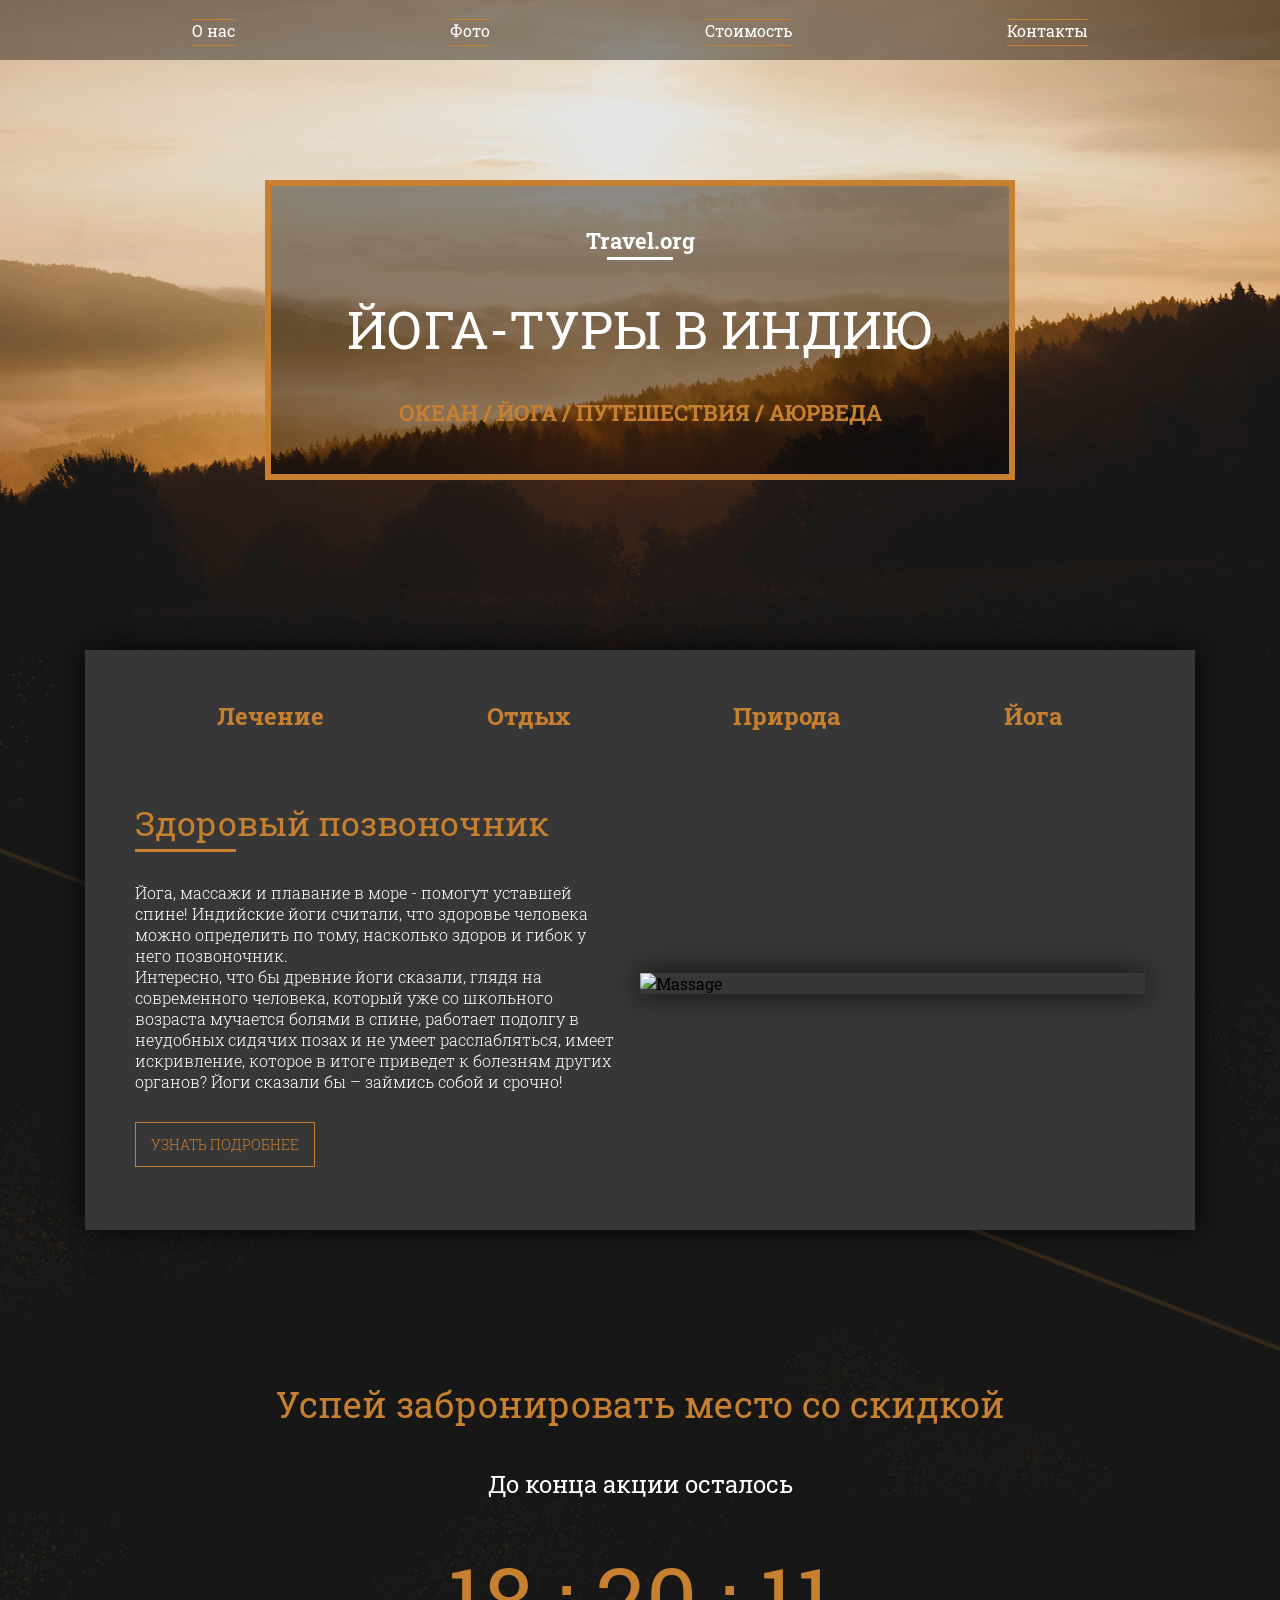
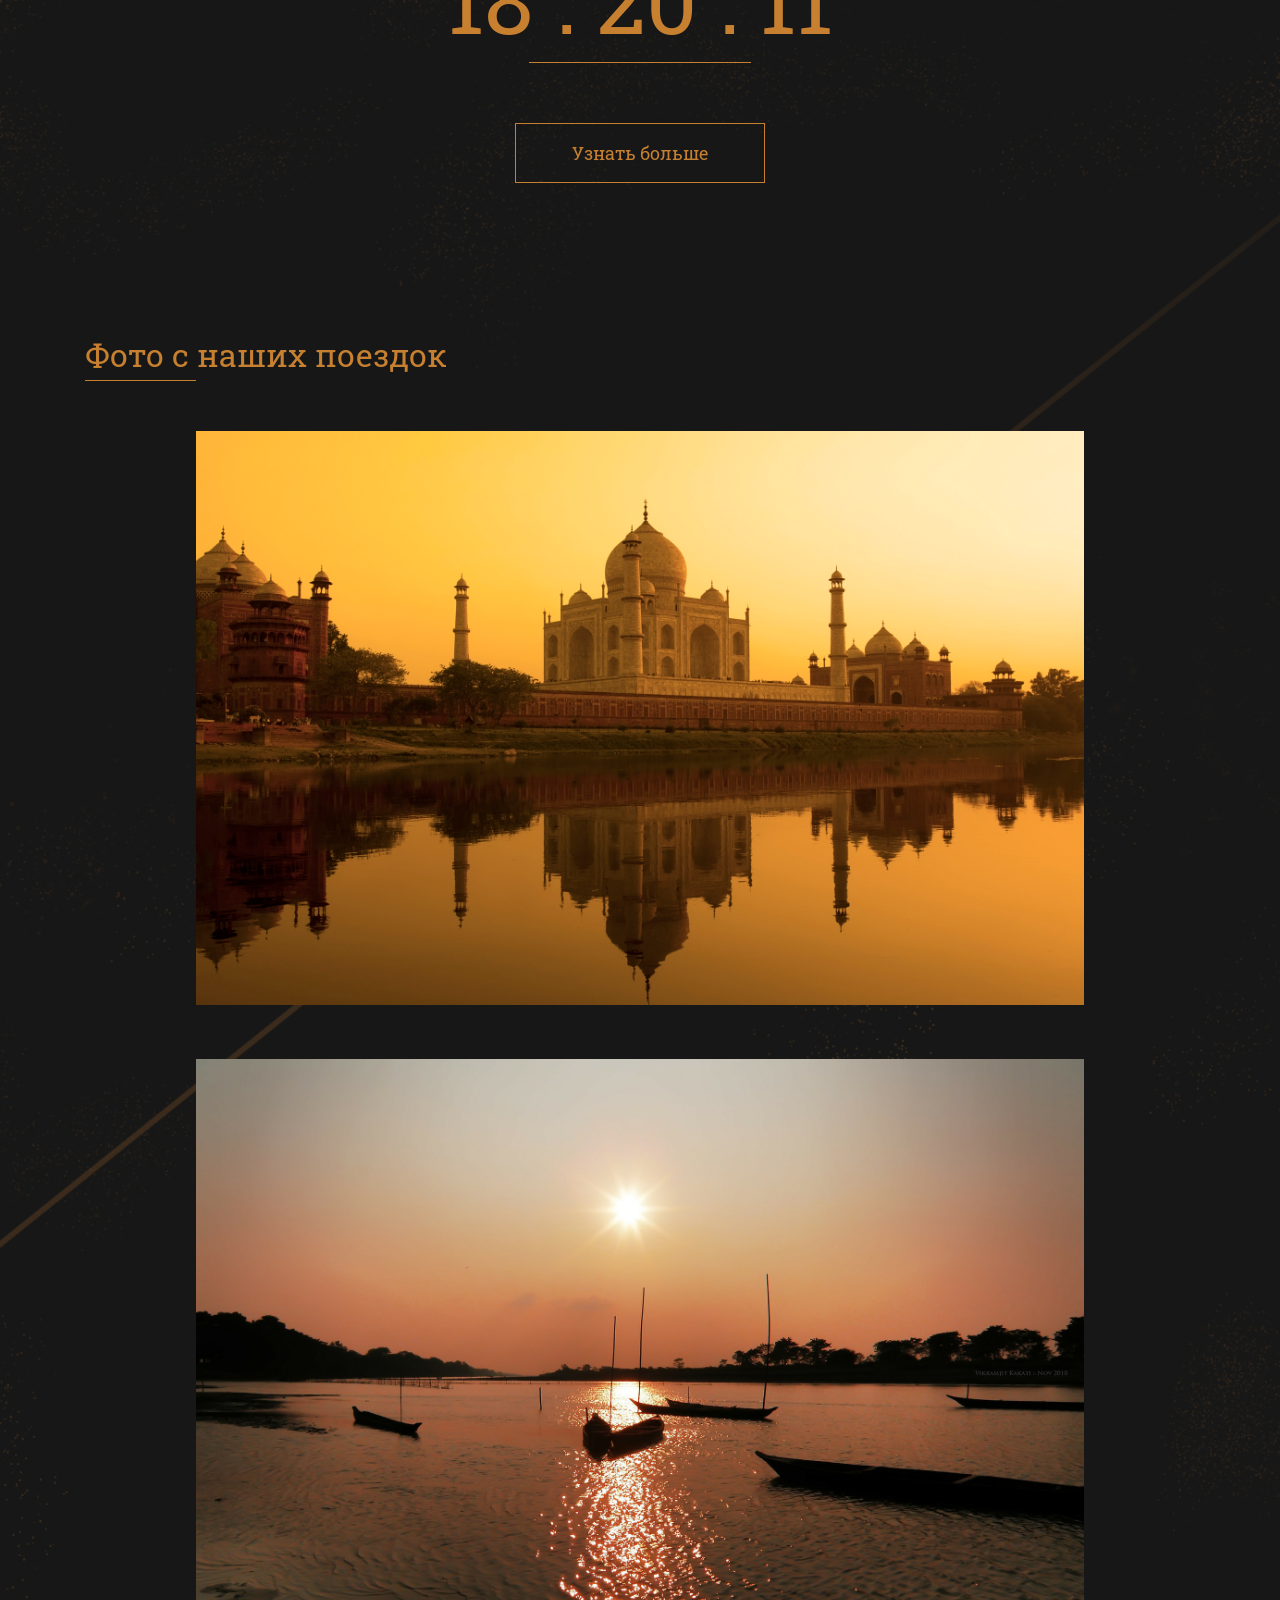
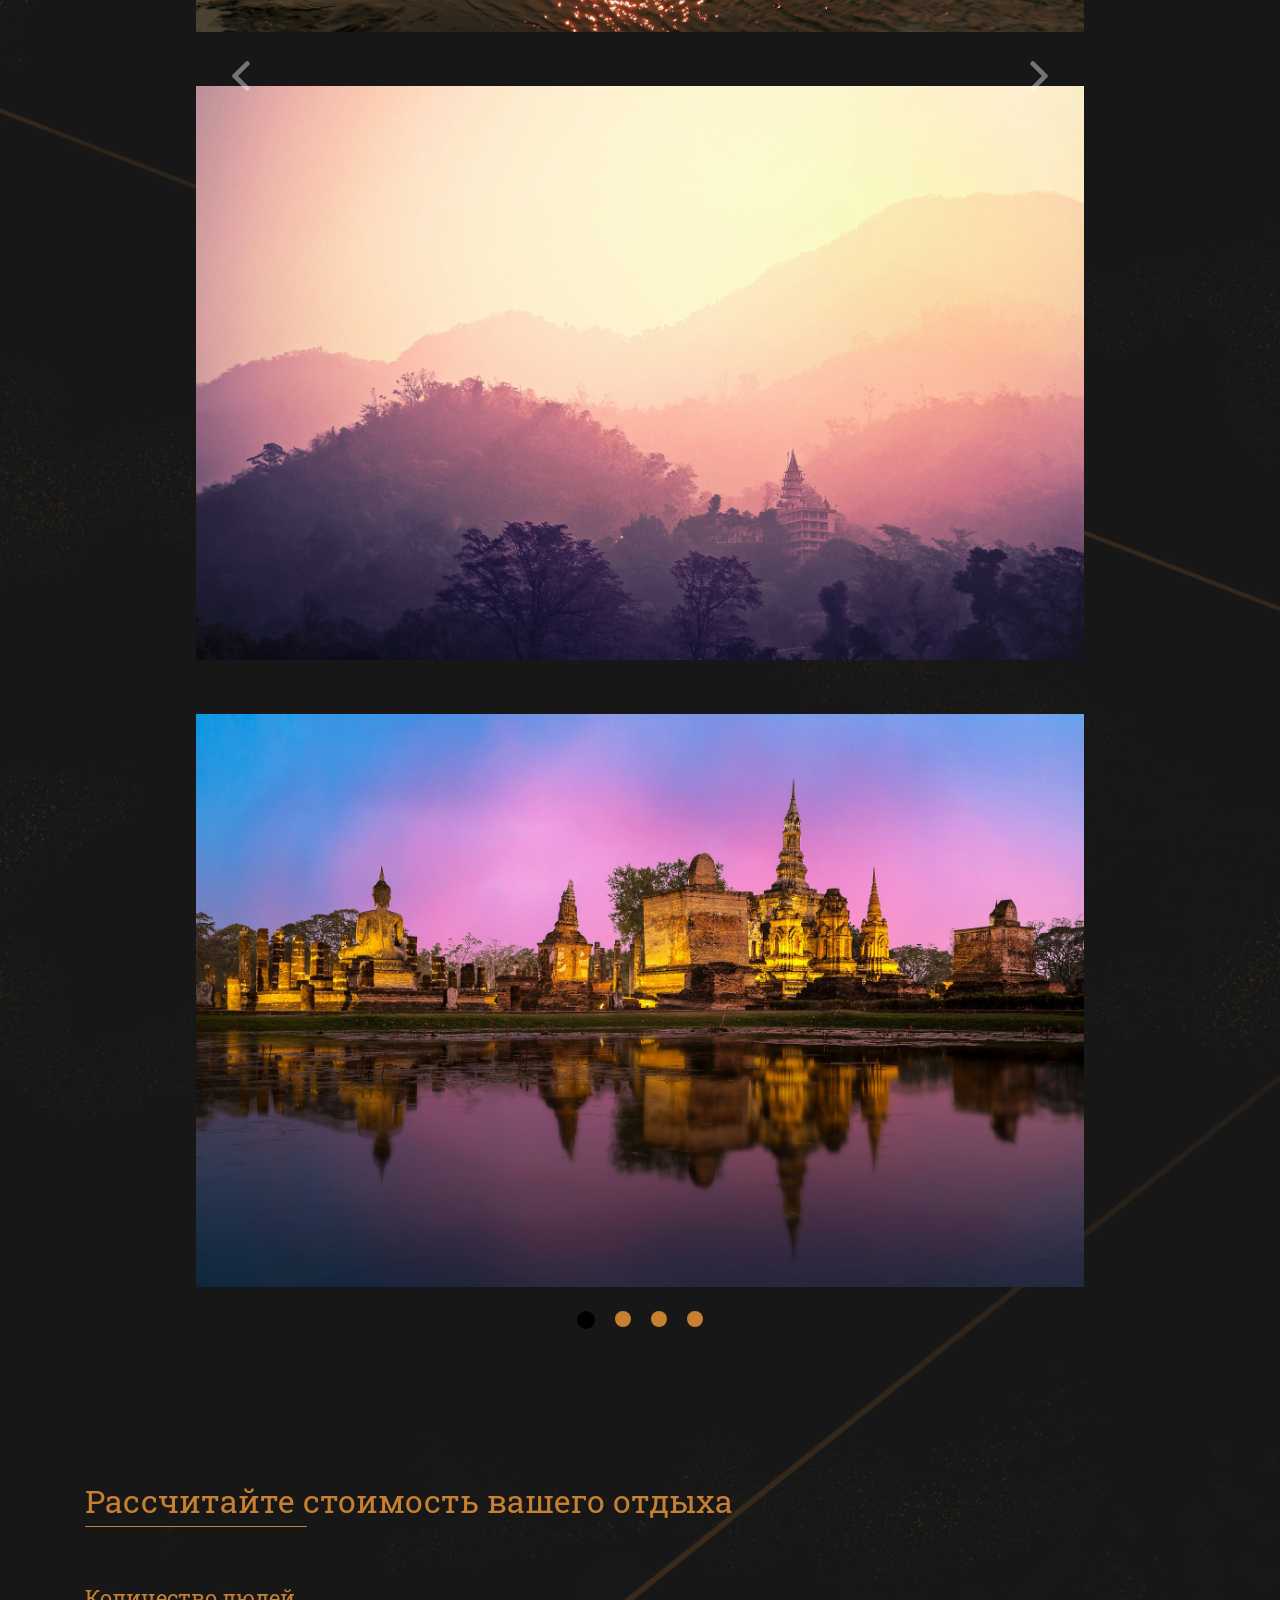
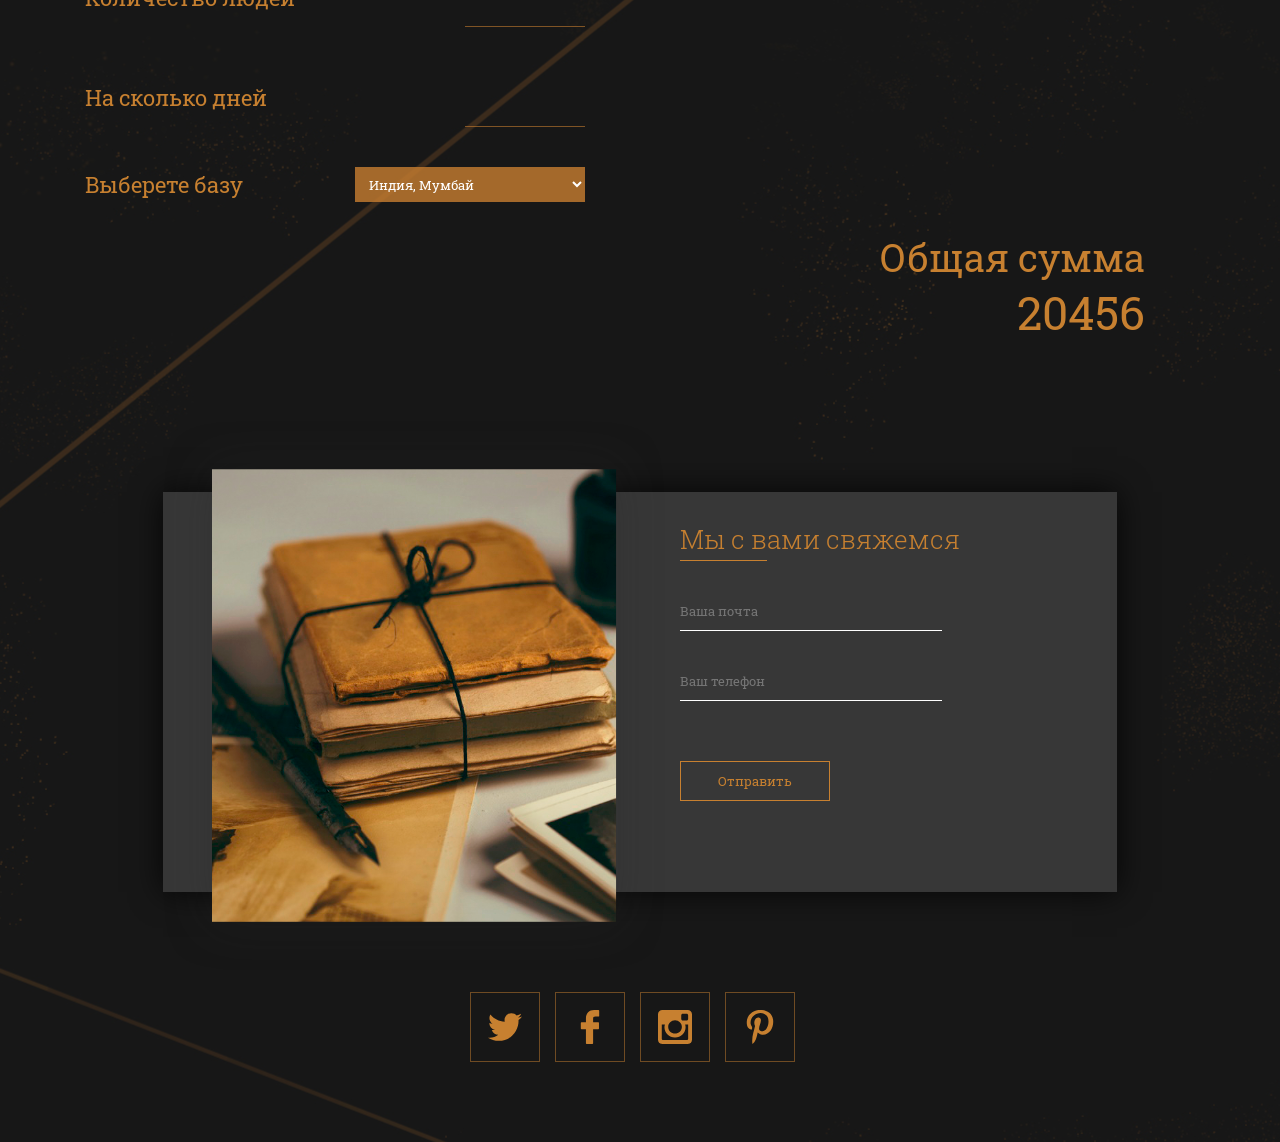
==== yoga/index.html @ 32085147 "lesson19" ====
<!DOCTYPE html>
<html lang="ru">
<head>
	<meta charset="UTF-8">
	<title>Yoga</title>

	<link href="https://fonts.googleapis.com/css?family=Roboto+Slab:300,400,700&amp;subset=cyrillic-ext" rel="stylesheet">
	<link rel="stylesheet" href="css/bootstrap-grid.min.css">
	<link rel="stylesheet" href="css/style.css">
</head>
<body>
	<header>
		<div class="container">
			<nav>
				<ul>
					<li><a href="#about">О нас</a></li>
					<li><a href="#photo">Фото</a></li>
					<li><a href="#price">Стоимость</a></li>
					<li><a href="#contacts">Контакты</a></li>
				</ul>
			</nav>
		</div>
	</header>
	<div class="main">
		<div class="container">
			<div class="row">
				<div class="col-12">
					<div class="main-block">
						<div class="main-block-link">
							Travel.org
						</div>
						<div class="main-block-title">
							йога-туры в индию
						</div>
						<div class="main-block-descr">
							океан / йога / путешествия / аюрведа
						</div>
					</div>
				</div>
			</div>
		</div>
	</div>
	<div class="content">
		<div class="container" id="about">
			<div class="info" >
				<div class="info-header">
					<div class="info-header-tab">Лечение</div>
					<div class="info-header-tab">Отдых</div>
					<div class="info-header-tab">Природа</div>
					<div class="info-header-tab">Йога</div>
				</div>
				<div class="info-tabcontent fade">
					<div class="description">
						<div class="description-title">Здоровый позвоночник</div>
						<div class="description-text">Йога, массажи и плавание в море - помогут уставшей спине! Индийские йоги считали, что здоровье человека можно определить по тому, насколько здоров и гибок у него позвоночник.<br> Интересно, что бы древние йоги сказали, глядя на современного человека, который уже со школьного возраста мучается болями в спине, работает подолгу в неудобных сидячих позах и не умеет расслабляться, имеет искривление, которое в итоге приведет к болезням других органов? Йоги сказали бы – займись собой и срочно!
						</div>
						<div class="description-btn">
							Узнать подробнее
						</div>
					</div>
					<div class="photo">
						<img src="img/massage.jpg" alt="Massage">
					</div>
				</div>
				<div class="info-tabcontent fade">
					<div class="description">
						<div class="description-title">Антистресс</div>
						<div class="description-text">Аюрведа и йога утверждают, что главным источником здоровья нашего организма является здоровый ум. Программа «Антистресс» сначала убирает последствия стресса на физическом уровне, потом помогает избавиться от негативных и навязчивых мыслей, затем повышает общий уровень энергии.<br> Вы наконец вспомните ощущение "свободной головы", ощутите прилив физических сил и вспомните, что такое счастье.</div>
						<div class="description-btn">
							Узнать подробнее
						</div>
					</div>
					<div class="photo">
						<img src="img/sunset.jpg" alt="sunset">
					</div>
				</div>
				<div class="info-tabcontent fade">
					<div class="description">
						<div class="description-title">Восстановление</div>
						<div class="description-text">Стрессы, жизнь в условиях города, плохая экология, загрязненные продукты и вода, напряженный ритм жизни - все это день ото дня отбирает у нас молодость и хорошее здоровье.<br> Одним кремом для лица не решить проблему омоложения организма, когда тебе за 40. Согласны?</div>
						<div class="description-btn">
							Узнать подробнее
						</div>
					</div>
					<div class="photo">
						<img src="img/sunrise.jpg" alt="sunrise">
					</div>
				</div>
				<div class="info-tabcontent fade">
					<div class="description">
						<div class="description-title">Йога и аюрведа</div>
						<div class="description-text">Несколько лет назад мы разработали специальные программы по йоге и аюрведе - и мы поняли, что они отлично работают - на опыте 530 наших туристов! В каждой из этих программ есть одна цель, на достижение которой будут направлены и асаны, и дыхательные практики, и медитации, и аюрведические процедуры, будут читаться лекции по этой теме. <br>Йога и аюрведа - два сильных война, которые сообща будут бороться с проблемами и болезнями.</div>
						<div class="description-btn">
							Узнать подробнее
						</div>
					</div>
					<div class="photo">
						<img src="img/yoga.jpg" alt="yoga">
					</div>
				</div>
			</div>
			<div class="timer">
				<div class="timer-title">Успей забронировать место со скидкой</div>
				<div class="timer-action">
					До конца акции осталось
				</div>
				<div class="timer-numbers" id="timer">
					<span class="hours">18</span>
					<span>:</span>
					<span class="minutes">20</span>
					<span>:</span>
					<span class="seconds">11</span>
				</div>
			</div>
			<button class="more"> Узнать больше</button>
			<div class="slider" id="photo">
				<div class="slider-title">Фото с наших поездок
				</div>
				<div class="wrap">

					<div class="slider-item fade">
						<img src="img/slider_1.jpg" alt="slider">
					</div>
					<div class="slider-item fade">
						<img src="img/slider_2.jpg" alt="slider">
					</div>
					<div class="slider-item fade">
						<img src="img/slider_3.jpg" alt="slider">
					</div>
					<div class="slider-item fade">
						<img src="img/slider_4.jpg" alt="slider">
					</div>

					<div class="prev"><div class="arrow-left"></div></div>
					<div class="next"><div class="arrow-right"></div></div>
				</div>
				<div class="slider-dots">
					<div class="dot dot-active"></div>
					<div class="dot"></div>
					<div class="dot"></div>
					<div class="dot"></div>
				</div>
			</div>
			<div class="counter" id="price">
				<div class="counter-title">Рассчитайте стоимость вашего отдыха
				</div>
				<div class="counter-block">
					<div class="counter-block-option">Количество людей</div>
					<input type="number" min="1" step="1" class="counter-block-input">
				</div>
				<div class="counter-block">
					<div class="counter-block-option">На сколько дней</div>
					<input type="number" min="1" step="1" class="counter-block-input">
				</div>
				<div class="counter-block">
					<div class="counter-block-option">Выберете базу</div>
					<select name="place" id="select">
						<option id="mumbai" value="1">Индия, Мумбай</option>
						<option id="kerala" value="1.5">Индия, Керала</option>
						<option id="varanasi" value="1.8">Индия, Варанаси</option>
					</select>
				</div>
				<div class="counter-total">
					Общая сумма<br>
					<span id="total">20456</span>
				</div>
			</div>
			<div class="contact" id="contacts">
				<div class="contact-img">
					<img src="img/letter.png" alt="letter">
				</div>
				<div class="contact-form">
					<div class="contact-form-title">
						Мы с вами свяжемся
					</div>
					<form id="form">
						<input required type="email" placeholder="Ваша почта">
						<input required type="tel" placeholder="Ваш телефон">
						<button type="submit">Отправить</button>
					</form>
				</div>
			</div>
		</div>
		<footer>
			<div class="container">
				<div class="social">
					<div class="social-block">
						<a href="#">
						<img src="logo/twitter-logo-silhouette.svg" alt="">
						</a>
					</div>
					<div class="social-block">
						<a href="#">
						<img src="logo/facebook-logo.svg" alt="">
						</a>
					</div>
					<div class="social-block">
						<a href="#">
						<img src="logo/instagram-social-network-logo-of-photo-camera.svg" alt="">
						</a>
					</div>
					<div class="social-block">
						<a href="#">
						<img src="logo/pinterest-logo.svg" alt="">
						</a>
					</div>
				</div>
			</div>
		</footer>
	</div>
	<div class="overlay fade">
	 		<div class="popup">
				<div class="popup-close">&times;
				</div>
				<div class="popup-title">
				Форма обратной связи</div>
					<div class="popup-form">
						<form action="#" class="main-form">
							<div class="popup-form-header">
								Узнайте больше о своём отдыхе
							</div>
								<label class="popup-form__label" for="phone">
								Введите ваш номер телефона:
								</label>
								<input class="popup-form__input" name="phone" type="tel" required placeholder="+7(978) 973 33 45">
								<button class="button popup-form__btn">
									Оставить заявку!
								</button>
						</form>
					</div>
	 		</div>
	</div>
	<script src="js/scripts.js"></script>
</body>
</html>
---- yoga/css/style.css ----
.fade {
  -webkit-animation-name: fade;
          animation-name: fade;
  -webkit-animation-duration: 2.5s;
          animation-duration: 2.5s;
  -webkit-animation-name: fade;
  -webkit-animation-duration: 2.5s;
}
@-webkit-keyframes fade {
  from {
    opacity: 0.1;
  }
  to {
    opacity: 1;
  }
}
@keyframes fade {
  from {
    opacity: 0.1;
  }
  to {
    opacity: 1;
  }
}
.more-splash {
  -webkit-animation-name: splash;
          animation-name: splash;
  -webkit-animation-duration: 1.7s;
          animation-duration: 1.7s;
}
@-webkit-keyframes splash {
  from {
    box-shadow: 0 0 10px #c78030;
  }
  to {
    box-shadow: 0 0 60px #c78030;
  }
}
@keyframes splash {
  from {
    box-shadow: 0 0 10px #c78030;
  }
  to {
    box-shadow: 0 0 60px #c78030;
  }
}
* {
  box-sizing: border-box;
  margin: 0;
  padding: 0;
  outline: none;
  font-family: "Roboto Slab";
}
a {
  color: inherit;
  text-decoration: none;
}
a:visited,
a:hover,
a:focus,
a:active {
  text-decoration: none;
  color: inherit;
}
header {
  width: 100%;
  height: 60px;
  position: fixed;
  top: 0;
  background-color: rgba(0, 0, 0, 0.4);
  z-index: 10;
}
header ul {
  height: 60px;
  display: -webkit-box;
  display: -webkit-flex;
  display: -ms-flexbox;
  display: flex;
  list-style-type: none;
  -webkit-justify-content: space-around;
      -ms-flex-pack: distribute;
          justify-content: space-around;
  -webkit-box-align: center;
  -webkit-align-items: center;
      -ms-flex-align: center;
          align-items: center;
  color: #fff;
}
header ul li:after {
  content: '';
  display: block;
  width: 100%;
  height: 1px;
  background-color: #c78030;
  margin-top: 4px;
  -webkit-transition: 0.4s;
          transition: 0.4s;
}
header ul li:before {
  content: '';
  display: block;
  width: 100%;
  right: 0;
  height: 1px;
  background-color: #c78030;
  margin-top: 4px;
  -webkit-transition: 0.4s;
          transition: 0.4s;
}
.main {
  height: 650px;
  width: 100%;
  background: url(../img/bg.jpg) center no-repeat;
  background-size: cover;
}
.main-block {
  width: 750px;
  min-height: 300px;
  border: 6px solid #c78030;
  background-color: rgba(0, 0, 0, 0.4);
  margin: 0 auto;
  padding: 40px;
  margin-top: 180px;
  text-align: center;
}
.main-block-link {
  color: #fff;
  font-size: 22px;
  font-weight: bold;
}
.main-block-link:after {
  content: '';
  display: block;
  width: 10%;
  height: 3px;
  background-color: #fff;
  margin: 0 auto;
  margin-top: 2px;
}
.main-block-title {
  color: #fff;
  text-transform: uppercase;
  font-size: 52px;
  margin-top: 35px;
}
.main-block-descr {
  color: #c78030;
  text-transform: uppercase;
  font-size: 22px;
  margin-top: 35px;
  font-weight: bold;
}
.content {
  width: 100%;
  min-height: 3200px;
  background: url(../img/main_bg.jpg);
  background-position: 50% 30%;
}
.content .info {
  width: 100%;
  min-height: 580px;
  background-color: #373737;
  padding: 50px;
  box-shadow: 0px 0px 30px rgba(0, 0, 0, 0.8);
}
.content .info-header {
  width: 100%;
  height: 50px;
  display: -webkit-box;
  display: -webkit-flex;
  display: -ms-flexbox;
  display: flex;
  -webkit-justify-content: space-around;
      -ms-flex-pack: distribute;
          justify-content: space-around;
}
.content .info-header-tab {
  color: #c78030;
  font-weight: bold;
  font-size: 24px;
  cursor: pointer;
}
.content .info-header-tab:after {
  content: '';
  display: block;
  width: 0%;
  height: 3px;
  background-color: #c78030;
  margin-top: 4px;
  -webkit-transition: 0.4s;
          transition: 0.4s;
}
.content .info-header-tab:hover:after {
  width: 60%;
}
.content .info-tabcontent {
  width: 100%;
  display: -webkit-box;
  display: -webkit-flex;
  display: -ms-flexbox;
  display: flex;
  padding-top: 50px;
  -webkit-transition: 0.3s;
          transition: 0.3s;
}
.content .info-tabcontent .description,
.content .info-tabcontent .photo {
  width: 50%;
}
.content .info-tabcontent .description-title {
  font-size: 34px;
  color: #c78030;
}
.content .info-tabcontent .description-title:after {
  content: '';
  display: block;
  width: 20%;
  height: 3px;
  background-color: #c78030;
  margin-top: 4px;
}
.content .info-tabcontent .description-text {
  margin-top: 30px;
  color: #fff;
  font-weight: 300;
  padding-right: 20px;
}
.content .info-tabcontent .description-btn {
  width: 180px;
  height: 45px;
  line-height: 43px;
  margin-top: 30px;
  border: 1px solid #c78030;
  font-size: 14px;
  color: #c78030;
  text-transform: uppercase;
  font-weight: bold;
  text-align: center;
  font-weight: 300;
  cursor: pointer;
}
.content .info-tabcontent .description-btn:hover {
  box-shadow: 0px 0px 5px #c78030;
}
.content .info-tabcontent .photo {
  display: -webkit-box;
  display: -webkit-flex;
  display: -ms-flexbox;
  display: flex;
  -webkit-box-align: center;
  -webkit-align-items: center;
      -ms-flex-align: center;
          align-items: center;
}
.content .info-tabcontent .photo img {
  width: 100%;
  box-shadow: 0px 0px 30px rgba(0, 0, 0, 0.8);
}
.content .info .hide {
  display: none;
}
.content .info .show {
  display: -webkit-box;
  display: -webkit-flex;
  display: -ms-flexbox;
  display: flex;
}
.content .timer {
  margin-top: 150px;
  text-align: center;
}
.content .timer-title {
  font-size: 36px;
  color: #c78030;
}
.content .timer-action {
  font-size: 24px;
  color: #fff;
  margin-top: 40px;
}
.content .timer-numbers {
  margin-top: 40px;
  font-size: 90px;
  color: #c78030;
}
.content .timer-numbers:after {
  content: '';
  display: block;
  width: 20%;
  height: 1px;
  background-color: #c78030;
  margin: 0 auto;
  margin-top: 4px;
}
.content .slider {
  margin-top: 150px;
  position: relative;
}
.content .slider-title {
  font-size: 32px;
  color: #c78030;
}
.content .slider-title:after {
  content: '';
  display: block;
  width: 10%;
  height: 1px;
  background-color: #c78030;
  margin-top: 4px;
}
.content .slider .wrap {
  width: 100%;
  position: relative;
}
.content .slider .wrap .slider-item {
  width: 80%;
  margin: 0 auto;
  margin-top: 50px;
  position: relative;
}
.content .slider .wrap .slider-item img {
  width: 100%;
}
.content .slider .wrap .prev {
  position: absolute;
  cursor: pointer;
  top: 0;
  width: 90px;
  left: 10%;
  background-color: rgba(0, 0, 0, 0);
  -webkit-transition: 0.3s;
          transition: 0.3s;
  height: 100%;
}
.content .slider .wrap .prev:hover {
  background-color: rgba(0, 0, 0, 0.4);
}
.content .slider .wrap .prev:hover .arrow-left {
  opacity: 1;
}
.content .slider .wrap .prev .arrow-left {
  width: 30px;
  height: 30px;
  background: url(../icons/left-arrow.svg) center no-repeat;
  background-size: cover;
  position: absolute;
  top: 50%;
  left: 50%;
  -webkit-transform: translate(-50%);
      -ms-transform: translate(-50%);
          transform: translate(-50%);
  opacity: .4;
  -webkit-transition: 1s;
          transition: 1s;
}
.content .slider .wrap .next {
  position: absolute;
  cursor: pointer;
  top: 0;
  width: 90px;
  background-color: rgba(0, 0, 0, 0);
  -webkit-transition: 0.3s;
          transition: 0.3s;
  height: 100%;
  right: 10%;
}
.content .slider .wrap .next:hover {
  background-color: rgba(0, 0, 0, 0.4);
}
.content .slider .wrap .next:hover .arrow-right {
  opacity: 1;
}
.content .slider .wrap .next .arrow-right {
  width: 30px;
  height: 30px;
  background: url(../icons/right-arrow.svg) center no-repeat;
  background-size: cover;
  position: absolute;
  top: 50%;
  left: 50%;
  -webkit-transform: translate(-50%);
      -ms-transform: translate(-50%);
          transform: translate(-50%);
  opacity: .4;
  -webkit-transition: 1s;
          transition: 1s;
}
.content .slider-dots {
  width: 90%;
  margin: 0 auto;
  margin-top: 20px;
  display: -webkit-box;
  display: -webkit-flex;
  display: -ms-flexbox;
  display: flex;
  -webkit-box-pack: center;
  -webkit-justify-content: center;
      -ms-flex-pack: center;
          justify-content: center;
}
.content .slider-dots .dot {
  cursor: pointer;
  height: 16px;
  width: 16px;
  margin: 0 10px;
  background-color: #c78030;
  border-radius: 50%;
  display: inline-block;
  -webkit-transition: background-color 0.6s ease;
          transition: background-color 0.6s ease;
}
.content .slider-dots .dot-active {
  background-color: #000;
  height: 18px;
  width: 18px;
}
.content .counter {
  margin-top: 150px
  /* Для Firefox */
}
.content .counter-title {
  font-size: 32px;
  color: #c78030;
}
.content .counter-title:after {
  content: '';
  display: block;
  width: 20%;
  height: 1px;
  background-color: #c78030;
  margin-top: 4px;
}
.content .counter-block {
  margin-top: 40px;
  width: 45%;
  display: -webkit-box;
  display: -webkit-flex;
  display: -ms-flexbox;
  display: flex;
  -webkit-box-pack: justify;
  -webkit-justify-content: space-between;
      -ms-flex-pack: justify;
          justify-content: space-between;
  -webkit-box-align: center;
  -webkit-align-items: center;
      -ms-flex-align: center;
          align-items: center;
}
.content .counter-block-option {
  font-size: 22px;
  color: #c78030;
}
.content .counter-block-input {
  display: block;
  width: 120px;
  height: 60px;
  padding: 10px;
  color: #c78030;
  background-color: transparent;
  border: none;
  border-bottom: 1px solid rgba(199, 126, 48, 0.6);
  font-size: 46px;
  text-align: center;
}
.content .counter-block select {
  width: 230px;
  height: 35px;
  padding-left: 10px;
  background-color: rgba(199, 126, 48, 0.8);
  color: #fff;
  border: none;
}
.content .counter-total {
  margin-top: 30px;
  padding-right: 50px;
  text-align: right;
  font-size: 38px;
  color: #c78030;
}
.content .counter-total span {
  font-size: 46px;
}
.content .counter input[type=number]::-webkit-inner-spin-button,
.content .counter input[type=number]::-webkit-outer-spin-button {
  -webkit-appearance: none;
  -moz-appearance: none;
  appearance: none;
  margin: 0;
}
.content .counter input[type=number] {
  -moz-appearance: textfield;
}
.content .more {
  display: block;
  margin: 0 auto;
  margin-top: 60px;
  width: 250px;
  height: 60px;
  background-color: transparent;
  border: 1px solid #c78030;
  font-size: 18px;
  color: #c78030;
  cursor: pointer;
}
.content .more:hover {
  box-shadow: 0 0 10px #c78030;
}
.content .contact {
  width: 86%;
  height: 400px;
  display: -webkit-box;
  display: -webkit-flex;
  display: -ms-flexbox;
  display: flex;
  background-color: #373737;
  margin: 0 auto;
  margin-top: 150px;
  box-shadow: 0px 0px 30px rgba(0, 0, 0, 0.8);
}
.content .contact-img {
  width: 50%;
}
.content .contact-img img {
  height: 550px;
  -webkit-transform: translateY(-13%);
      -ms-transform: translateY(-13%);
          transform: translateY(-13%);
}
.content .contact-form {
  width: 50%;
  padding-left: 40px;
}
.content .contact-form-title {
  margin-top: 30px;
  color: #c78030;
  font-size: 26px;
  font-weight: 300;
}
.content .contact-form-title:after {
  content: '';
  display: block;
  width: 20%;
  height: 1px;
  background-color: #c78030;
  margin-top: 4px;
}
.content .contact-form form input {
  display: block;
  width: 60%;
  height: 40px;
  margin-top: 30px;
  background-color: transparent;
  border: none;
  border-bottom: 1px solid #fff;
  color: #fff;
}
.content .contact-form form button {
  margin-top: 60px;
  width: 150px;
  height: 40px;
  background-color: transparent;
  border: 1px solid #c78030;
  color: #c78030;
  cursor: pointer;
}
.content .contact-form form button:hover {
  box-shadow: 0 0 10px #c78030;
}
.content footer {
  width: 100%;
  height: 250px;
  display: -webkit-box;
  display: -webkit-flex;
  display: -ms-flexbox;
  display: flex;
  -webkit-box-align: center;
  -webkit-align-items: center;
      -ms-flex-align: center;
          align-items: center;
}
.content footer .social {
  display: -webkit-box;
  display: -webkit-flex;
  display: -ms-flexbox;
  display: flex;
  -webkit-box-pack: center;
  -webkit-justify-content: center;
      -ms-flex-pack: center;
          justify-content: center;
  -webkit-box-align: center;
  -webkit-align-items: center;
      -ms-flex-align: center;
          align-items: center;
  padding-top: 20px;
}
.content footer .social .social-block {
  width: 70px;
  height: 70px;
  border: 1px solid rgba(199, 128, 48, 0.5);
  margin-right: 15px;
}
.content footer .social .social-block:hover {
  box-shadow: 0 0 10px #c78030;
}
.content footer .social .social-block a img {
  width: 50%;
  display: block;
  margin: 0 auto;
  margin-top: 17px;
}
.overlay {
  position: fixed;
  display: none;
  top: 0;
  width: 100%;
  height: 100%;
  background-color: rgba(0, 0, 0, 0.5);
  z-index: 3;
}
.overlay .popup {
  position: fixed;
  z-index: 4;
  left: 50%;
  top: 150px;
  width: 752px;
  -webkit-transform: translateX(-50%);
      -ms-transform: translateX(-50%);
          transform: translateX(-50%);
}
.overlay .popup-close {
  position: absolute;
  right: -20px;
  top: -35px;
  cursor: pointer;
  font-size: 35px;
  color: #fff;
  font-weight: 300;
}
.overlay .popup-title {
  display: block;
  width: 100%;
  height: 71px;
  line-height: 71px;
  margin: 0;
  background-color: #c78030;
  color: #ffffff;
  text-transform: uppercase;
  font-size: 21px;
  font-weight: 500;
  text-align: center;
}
.overlay .popup-form {
  background: url(../img/modal.jpg) center no-repeat;
  background-size: cover;
  padding: 35px 88px 50px 88px;
  color: #fff;
}
.overlay .popup-form-header {
  padding: 0;
  font-weight: 400;
  line-height: 27px;
  font-size: 30px;
  text-align: center;
}
.overlay .popup-form__label {
  display: block;
  margin-top: 23px;
  font-size: 20px;
  font-weight: 300;
  text-align: center;
}
.overlay .popup-form__input {
  width: 365px;
  height: 56px;
  margin-top: 17px;
  font-size: 18px;
  background-color: #c78030;
  border: none;
  color: #fff;
  text-align: center;
}
.overlay .popup-form__input::-webkit-input-placeholder {
  color: #fff;
}
.overlay .popup-form__input::-moz-placeholder {
  color: #fff;
}
.overlay .popup-form__input:-moz-placeholder {
  color: #fff;
}
.overlay .popup-form__input:-ms-input-placeholder {
  color: #fff;
}
.overlay .popup-form__input:focus::-webkit-input-placeholder {
  color: transparent;
}
.overlay .popup-form__input:focus::-moz-placeholder {
  color: transparent;
}
.overlay .popup-form__input:focus:-moz-placeholder {
  color: transparent;
}
.overlay .popup-form__input:focus:-ms-input-placeholder {
  color: transparent;
}
.overlay .popup-form__btn {
  width: 180px;
  height: 56px;
  font-size: 15px;
  line-height: 22px;
  margin-left: 16px;
  background-color: transparent;
  color: #c78030;
  border: 1px solid #c78030;
  cursor: pointer;
}
.overlay .popup-form__btn:hover {
  box-shadow: 0 0 10px #c78030;
}
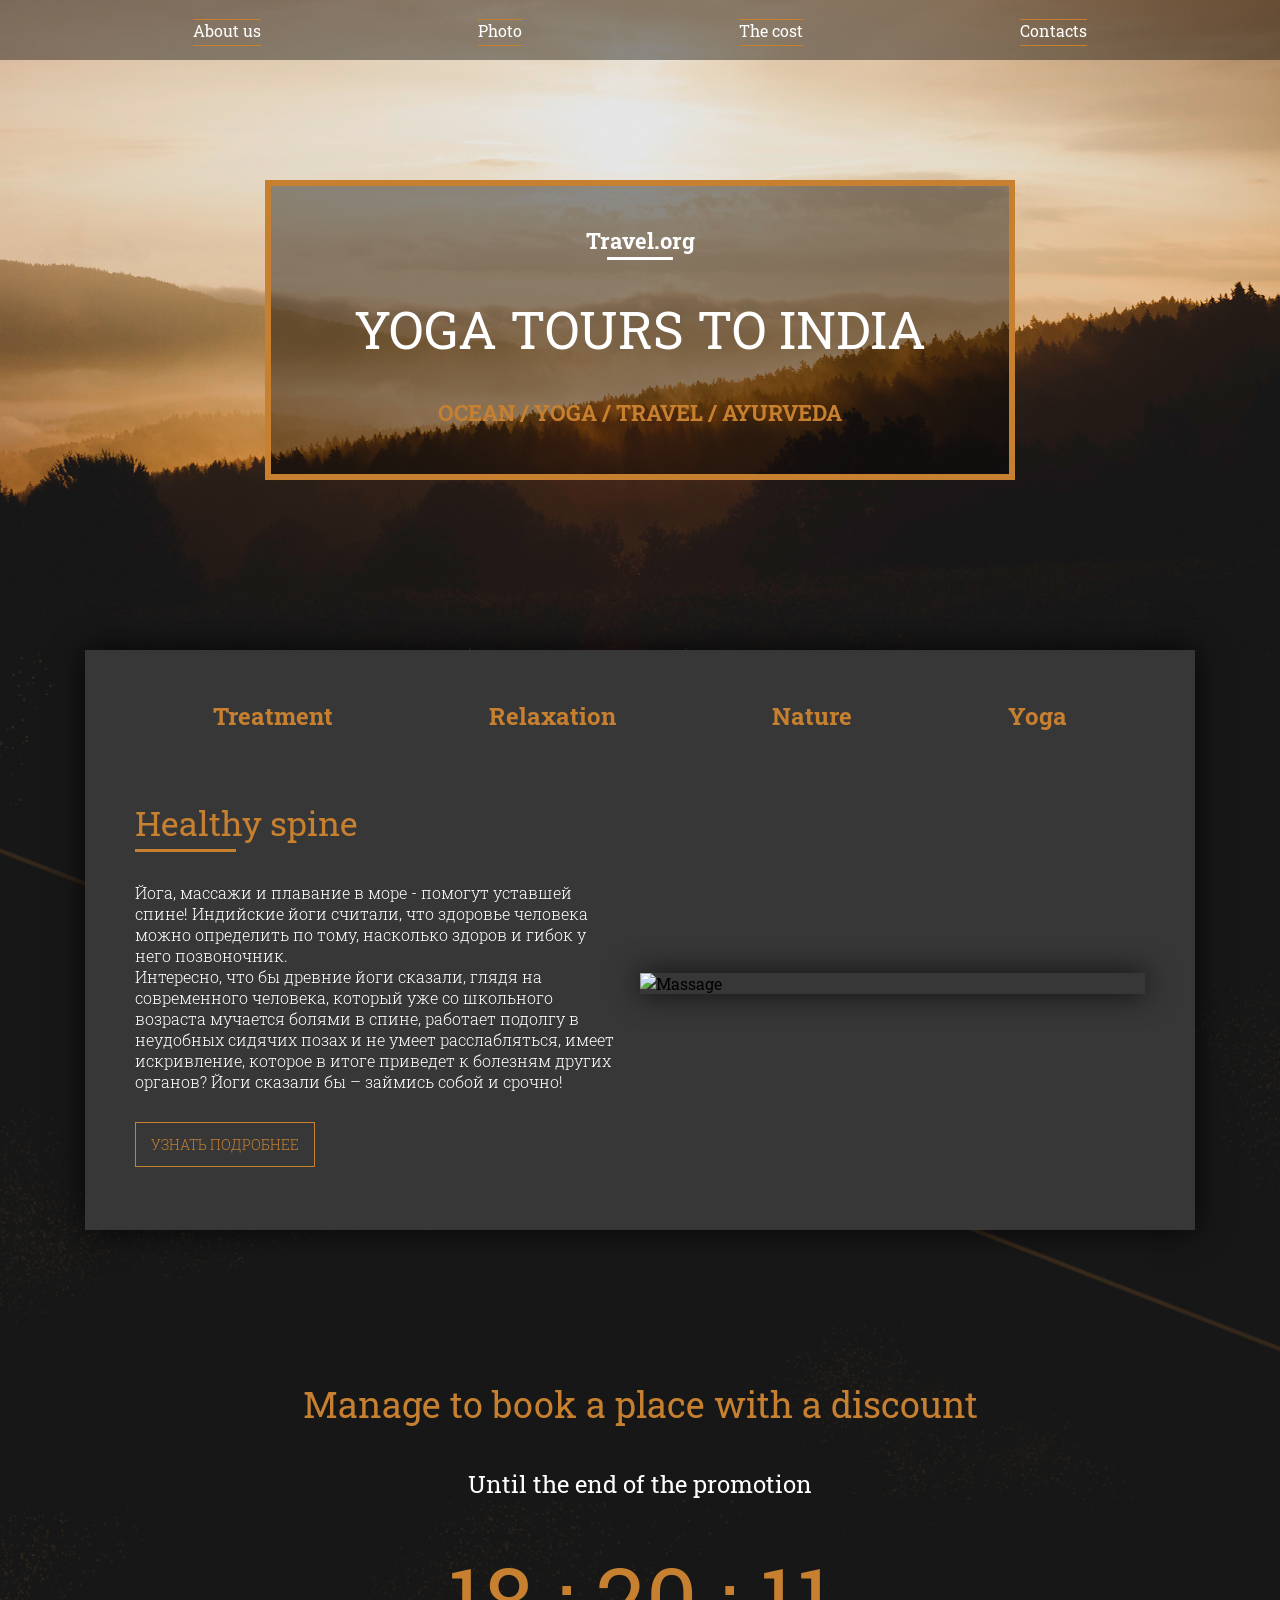
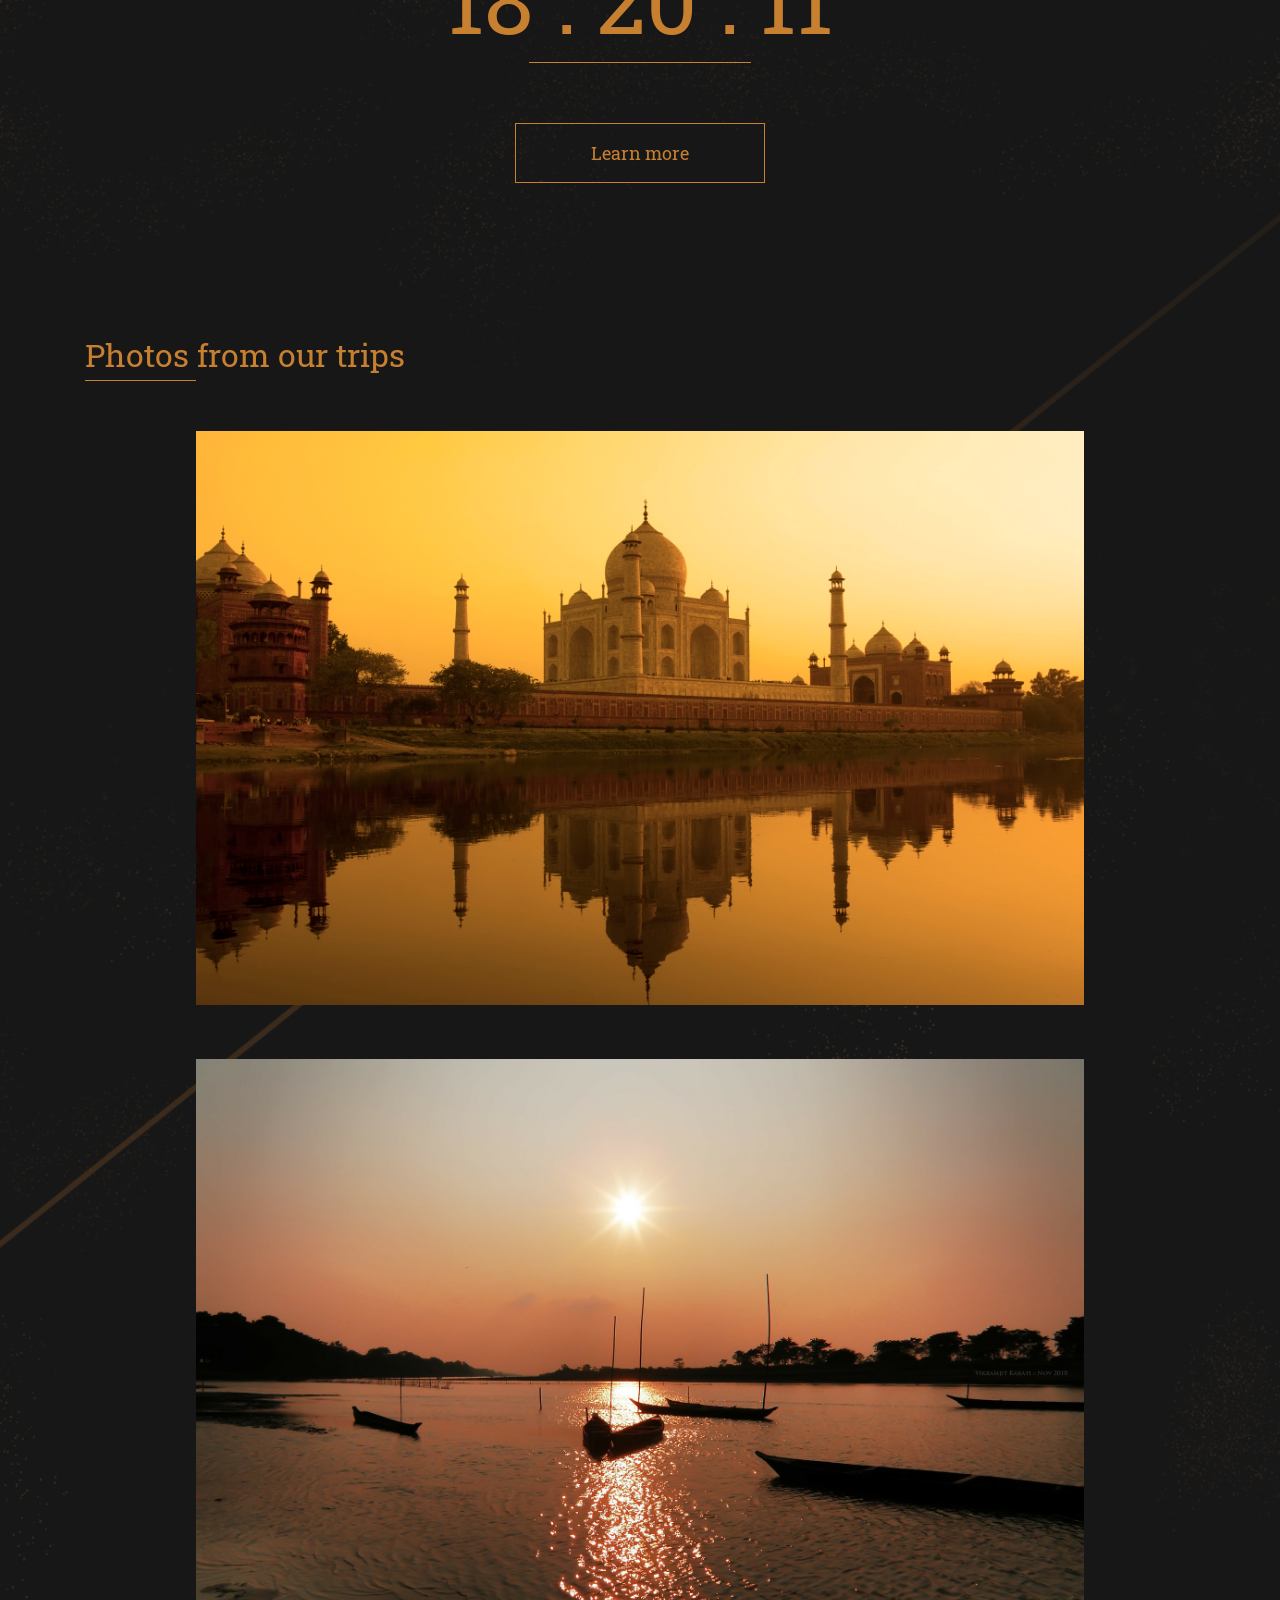
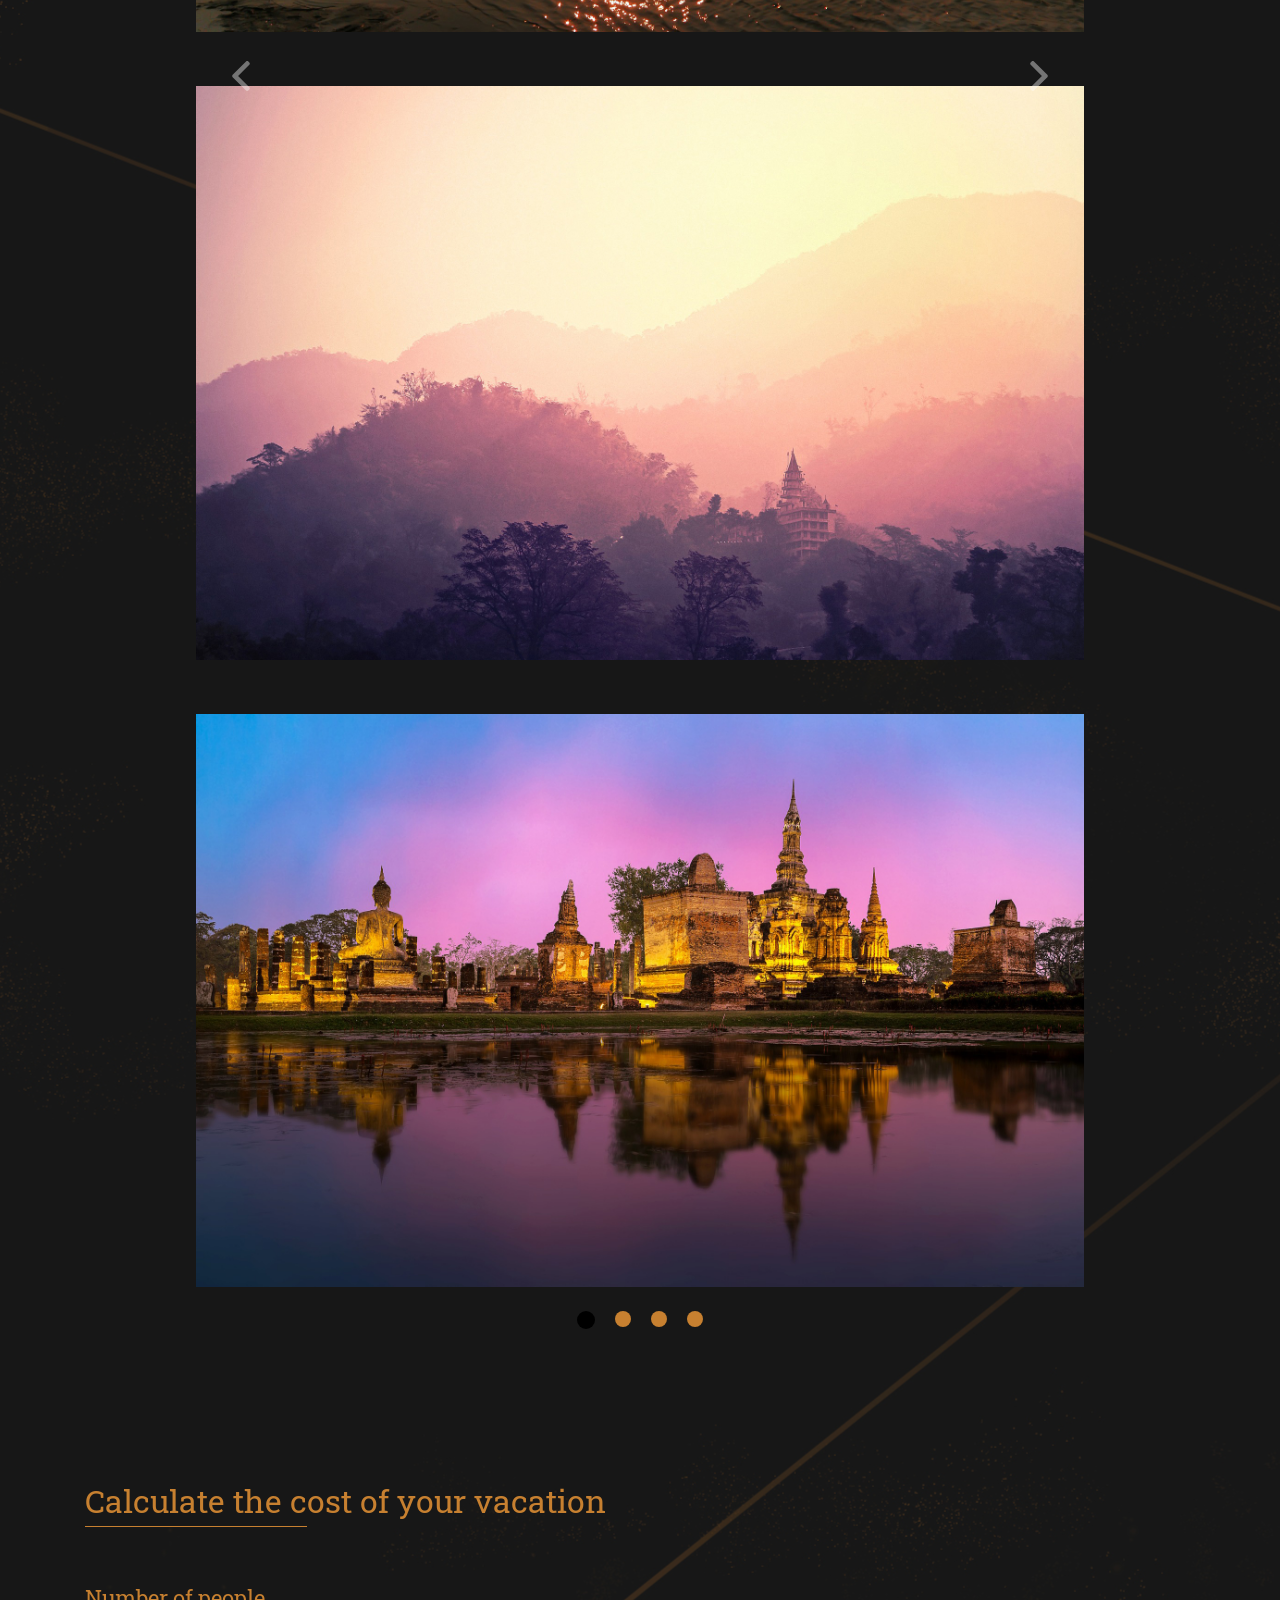
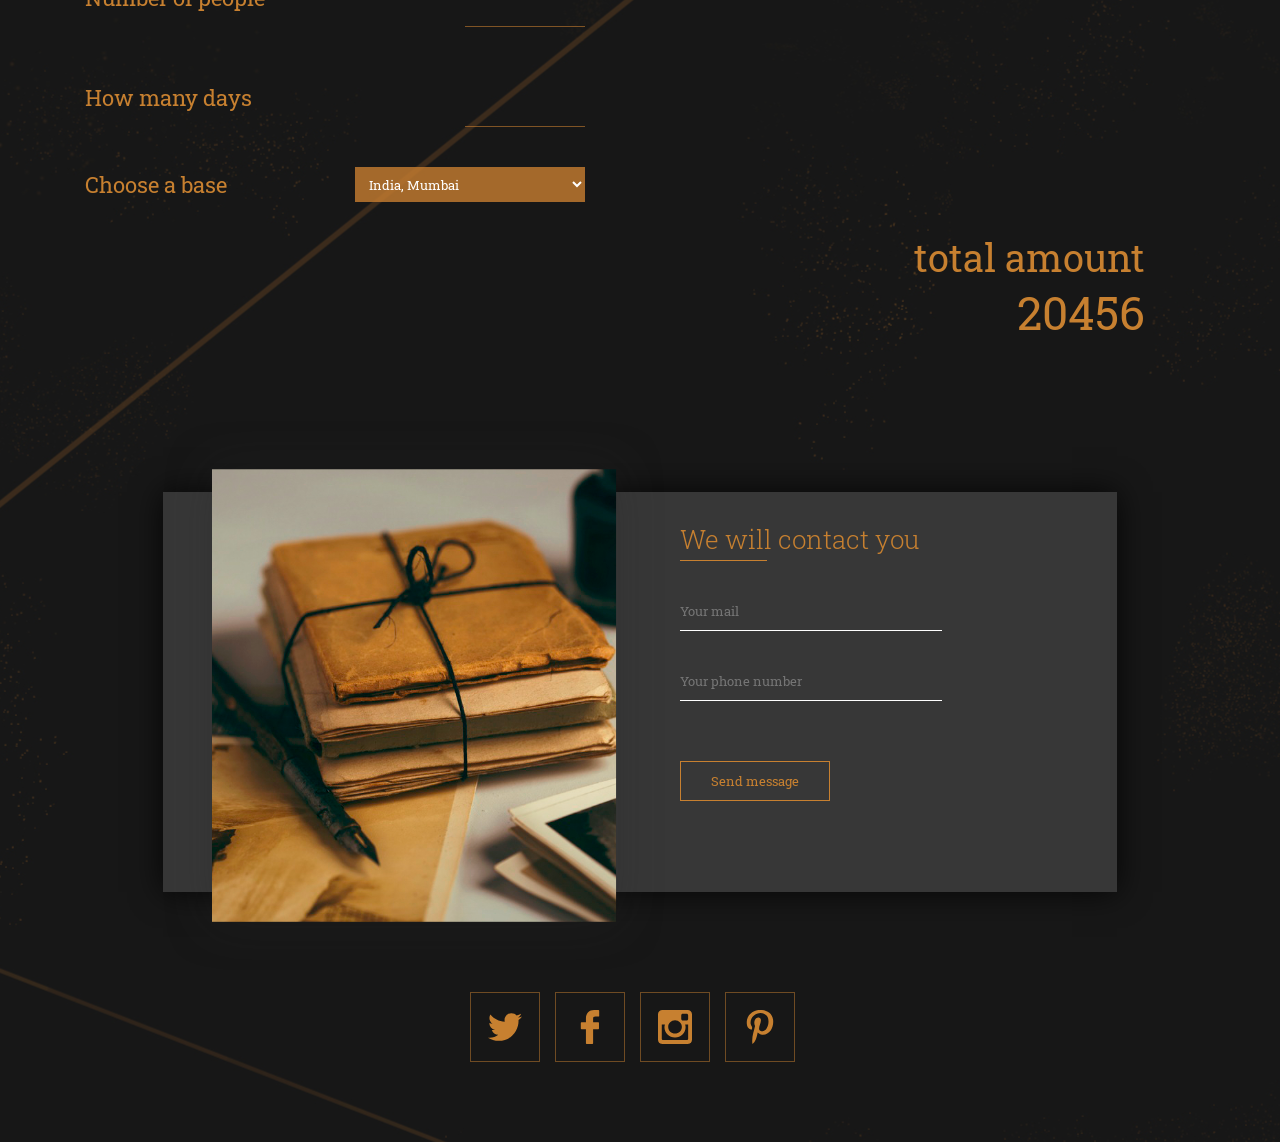
==== commit aa035e9f: "Update index.html" ====
--- a/yoga/index.html
+++ b/yoga/index.html
@@ -13,10 +13,10 @@
 		<div class="container">
 			<nav>
 				<ul>
-					<li><a href="#about">О нас</a></li>
-					<li><a href="#photo">Фото</a></li>
-					<li><a href="#price">Стоимость</a></li>
-					<li><a href="#contacts">Контакты</a></li>
+					<li><a href="#about">About us</a></li>
+					<li><a href="#photo">Photo</a></li>
+					<li><a href="#price">The cost</a></li>
+					<li><a href="#contacts">Contacts</a></li>
 				</ul>
 			</nav>
 		</div>
@@ -30,10 +30,10 @@
 							Travel.org
 						</div>
 						<div class="main-block-title">
-							йога-туры в индию
+							yoga tours to india
 						</div>
 						<div class="main-block-descr">
-							океан / йога / путешествия / аюрведа
+							ocean / yoga / travel / ayurveda
 						</div>
 					</div>
 				</div>
@@ -44,14 +44,14 @@
 		<div class="container" id="about">
 			<div class="info" >
 				<div class="info-header">
-					<div class="info-header-tab">Лечение</div>
-					<div class="info-header-tab">Отдых</div>
-					<div class="info-header-tab">Природа</div>
-					<div class="info-header-tab">Йога</div>
-				</div>
-				<div class="info-tabcontent fade">
-					<div class="description">
-						<div class="description-title">Здоровый позвоночник</div>
+					<div class="info-header-tab">Treatment</div>
+					<div class="info-header-tab">Relaxation</div>
+					<div class="info-header-tab">Nature</div>
+					<div class="info-header-tab">Yoga</div>
+				</div>
+				<div class="info-tabcontent fade">
+					<div class="description">
+						<div class="description-title">Healthy spine</div>
 						<div class="description-text">Йога, массажи и плавание в море - помогут уставшей спине! Индийские йоги считали, что здоровье человека можно определить по тому, насколько здоров и гибок у него позвоночник.<br> Интересно, что бы древние йоги сказали, глядя на современного человека, который уже со школьного возраста мучается болями в спине, работает подолгу в неудобных сидячих позах и не умеет расслабляться, имеет искривление, которое в итоге приведет к болезням других органов? Йоги сказали бы – займись собой и срочно!
 						</div>
 						<div class="description-btn">
@@ -65,9 +65,9 @@
 				<div class="info-tabcontent fade">
 					<div class="description">
 						<div class="description-title">Антистресс</div>
-						<div class="description-text">Аюрведа и йога утверждают, что главным источником здоровья нашего организма является здоровый ум. Программа «Антистресс» сначала убирает последствия стресса на физическом уровне, потом помогает избавиться от негативных и навязчивых мыслей, затем повышает общий уровень энергии.<br> Вы наконец вспомните ощущение "свободной головы", ощутите прилив физических сил и вспомните, что такое счастье.</div>
-						<div class="description-btn">
-							Узнать подробнее
+						<div class = "description-text"> Ayurveda and yoga claim that the main source of our body's health is a healthy mind. The "Antistress" program first removes the effects of stress on the physical level, then helps to get rid of negative and obsessive thoughts, then increases the overall energy level. <br> You finally remember the feeling of a "free head", feel a surge of physical strength and remember what happiness is. </div>
+						<div class="description-btn">
+							Learn more
 						</div>
 					</div>
 					<div class="photo">
@@ -76,10 +76,10 @@
 				</div>
 				<div class="info-tabcontent fade">
 					<div class="description">
-						<div class="description-title">Восстановление</div>
-						<div class="description-text">Стрессы, жизнь в условиях города, плохая экология, загрязненные продукты и вода, напряженный ритм жизни - все это день ото дня отбирает у нас молодость и хорошее здоровье.<br> Одним кремом для лица не решить проблему омоложения организма, когда тебе за 40. Согласны?</div>
-						<div class="description-btn">
-							Узнать подробнее
+						<div class="description-title">Recovery</div>
+						<div class = "description-text"> Stress, life in a city, bad ecology, polluted food and water, hectic pace of life - all this day by day takes away youth and good health from us. <br> One face cream is not solve the problem of rejuvenating the body when you are over 40. Do you agree? </div>						
+						<div class="description-btn">
+							Learn more
 						</div>
 					</div>
 					<div class="photo">
@@ -88,10 +88,10 @@
 				</div>
 				<div class="info-tabcontent fade">
 					<div class="description">
-						<div class="description-title">Йога и аюрведа</div>
-						<div class="description-text">Несколько лет назад мы разработали специальные программы по йоге и аюрведе - и мы поняли, что они отлично работают - на опыте 530 наших туристов! В каждой из этих программ есть одна цель, на достижение которой будут направлены и асаны, и дыхательные практики, и медитации, и аюрведические процедуры, будут читаться лекции по этой теме. <br>Йога и аюрведа - два сильных война, которые сообща будут бороться с проблемами и болезнями.</div>
-						<div class="description-btn">
-							Узнать подробнее
+						<div class="description-title">Yoga and Ayurveda</div>
+						<div class = "description-text"> Several years ago, we developed special programs for yoga and Ayurveda - and we realized that they work great - on the experience of 530 of our tourists! Each of these programs has one goal to achieve which will be aimed at asanas, and breathing practices, and meditations, and Ayurvedic procedures, lectures on this topic will be given. <br> Yoga and Ayurveda are two strong wars that will jointly fight against problems and diseases. </div>
+						<div class="description-btn">
+							Learn more
 						</div>
 					</div>
 					<div class="photo">
@@ -100,9 +100,9 @@
 				</div>
 			</div>
 			<div class="timer">
-				<div class="timer-title">Успей забронировать место со скидкой</div>
+				<div class="timer-title">Manage to book a place with a discount</div>
 				<div class="timer-action">
-					До конца акции осталось
+					Until the end of the promotion
 				</div>
 				<div class="timer-numbers" id="timer">
 					<span class="hours">18</span>
@@ -112,9 +112,9 @@
 					<span class="seconds">11</span>
 				</div>
 			</div>
-			<button class="more"> Узнать больше</button>
+			<button class="more"> Learn more</button>
 			<div class="slider" id="photo">
-				<div class="slider-title">Фото с наших поездок
+				<div class="slider-title">Photos from our trips
 				</div>
 				<div class="wrap">
 
@@ -142,26 +142,26 @@
 				</div>
 			</div>
 			<div class="counter" id="price">
-				<div class="counter-title">Рассчитайте стоимость вашего отдыха
+				<div class="counter-title">Calculate the cost of your vacation
 				</div>
 				<div class="counter-block">
-					<div class="counter-block-option">Количество людей</div>
+					<div class="counter-block-option">Number of people</div>
 					<input type="number" min="1" step="1" class="counter-block-input">
 				</div>
 				<div class="counter-block">
-					<div class="counter-block-option">На сколько дней</div>
+					<div class="counter-block-option">How many days</div>
 					<input type="number" min="1" step="1" class="counter-block-input">
 				</div>
 				<div class="counter-block">
-					<div class="counter-block-option">Выберете базу</div>
+					<div class="counter-block-option">Choose a base</div>
 					<select name="place" id="select">
-						<option id="mumbai" value="1">Индия, Мумбай</option>
-						<option id="kerala" value="1.5">Индия, Керала</option>
-						<option id="varanasi" value="1.8">Индия, Варанаси</option>
+						<option id="mumbai" value="1">India, Mumbai</option>
+						<option id="kerala" value="1.5">India, Kerala</option>
+						<option id="varanasi" value="1.8">India, Varanasi</option>
 					</select>
 				</div>
 				<div class="counter-total">
-					Общая сумма<br>
+					total amount<br>
 					<span id="total">20456</span>
 				</div>
 			</div>
@@ -171,12 +171,12 @@
 				</div>
 				<div class="contact-form">
 					<div class="contact-form-title">
-						Мы с вами свяжемся
+						We will contact you
 					</div>
 					<form id="form">
-						<input required type="email" placeholder="Ваша почта">
-						<input required type="tel" placeholder="Ваш телефон">
-						<button type="submit">Отправить</button>
+						<input required type="email" placeholder="Your mail">
+						<input required type="tel" placeholder="Your phone number">
+						<button type="submit">Send message</button>
 					</form>
 				</div>
 			</div>
@@ -213,18 +213,19 @@
 				<div class="popup-close">&times;
 				</div>
 				<div class="popup-title">
-				Форма обратной связи</div>
+					Feedback form
+				</div>
 					<div class="popup-form">
 						<form action="#" class="main-form">
 							<div class="popup-form-header">
-								Узнайте больше о своём отдыхе
+								Find out more about your holiday
 							</div>
 								<label class="popup-form__label" for="phone">
-								Введите ваш номер телефона:
+									Enter your phone number:
 								</label>
-								<input class="popup-form__input" name="phone" type="tel" required placeholder="+7(978) 973 33 45">
+								<input class="popup-form__input" name="phone" type="tel" required placeholder="+1 (978) 973 33 45">
 								<button class="button popup-form__btn">
-									Оставить заявку!
+									Submit your application!
 								</button>
 						</form>
 					</div>
